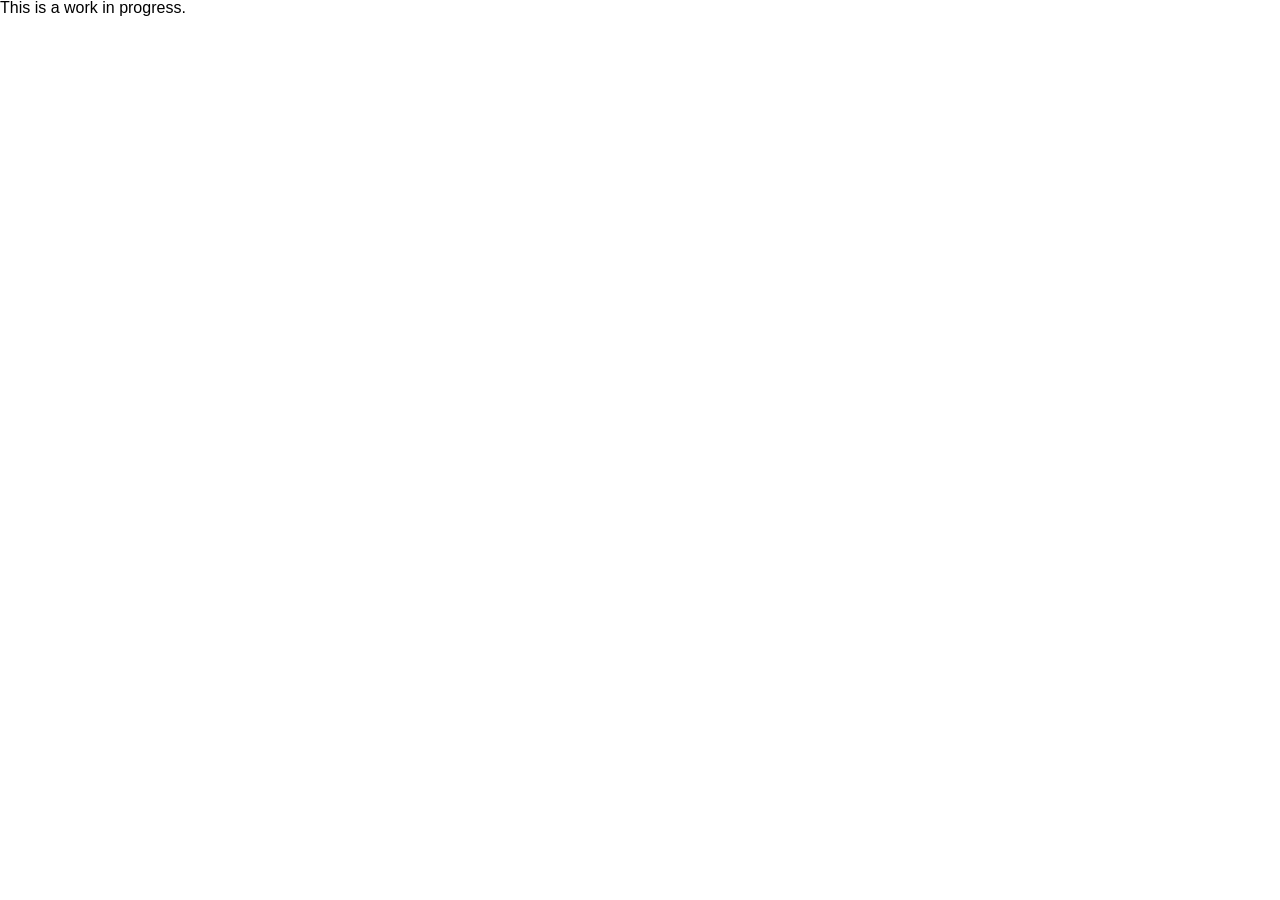
==== index.html @ e1dceb63 "Update index.html" ====
<!DOCTYPE html>
<html>
<meta charset="UTF-8">
<meta name="viewport" content="width=device-width, initial-scale=1">
<link rel="stylesheet" href="assets/stylesheets/main.css">
<body>
<p>This is a work in progress.</p>
</body>
</html>
---- assets/stylesheets/main.css ----
/* http://meyerweb.com/eric/tools/css/reset/ 
   v2.0 | 20110126
   License: none (public domain)
*/

html, body, div, span, applet, object, iframe,
h1, h2, h3, h4, h5, h6, p, blockquote, pre,
a, abbr, acronym, address, big, cite, code,
del, dfn, em, img, ins, kbd, q, s, samp,
small, strike, strong, sub, sup, tt, var,
b, u, i, center,
dl, dt, dd, ol, ul, li,
fieldset, form, label, legend,
table, caption, tbody, tfoot, thead, tr, th, td,
article, aside, canvas, details, embed, 
figure, figcaption, footer, header, hgroup, 
menu, nav, output, ruby, section, summary,
time, mark, audio, video {
	margin: 0;
	padding: 0;
	border: 0;
	font-size: 100%;
	font: inherit;
	vertical-align: baseline;
}
/* HTML5 display-role reset for older browsers */
article, aside, details, figcaption, figure, 
footer, header, hgroup, menu, nav, section {
	display: block;
}
body {
	line-height: 1;
}
ol, ul {
	list-style: none;
}
blockquote, q {
	quotes: none;
}
blockquote:before, blockquote:after,
q:before, q:after {
	content: '';
	content: none;
}
table {
	border-collapse: collapse;
	border-spacing: 0;
}

/* reset complete, actual stylesheet begins HERE*/


body {
  font-family: Arial, Helvetica, sans-serif;
  margin: 0;
}

html {
  box-sizing: border-box;
}

*, *:before, *:after {
  box-sizing: inherit;
}

.column {
  float: left;
  width: 33.3%;
  margin-bottom: 16px;
  padding: 0 8px;
}

.card {
  box-shadow: 0 4px 8px 0 rgba(0, 0, 0, 0.2);
  margin: 8px;
}

.header-section {
  padding: 50px;
  text-align: center;
  background-color: #70193d;
  color: white;
}

.container {
  padding: 0 16px;
}

.container::after, .row::after {
  content: "";
  clear: both;
  display: table;
}

.title {
  color: grey;
}

.button {
  border: none;
  outline: 0;
  display: inline-block;
  padding: 8px;
  color: white;
  background-color: #000;
  text-align: center;
  cursor: pointer;
  width: 100%;
}

.button:hover {
  background-color: #555;
}

@media screen and (max-width: 650px) {
  .column {
    width: 100%;
    display: block;
  }
}
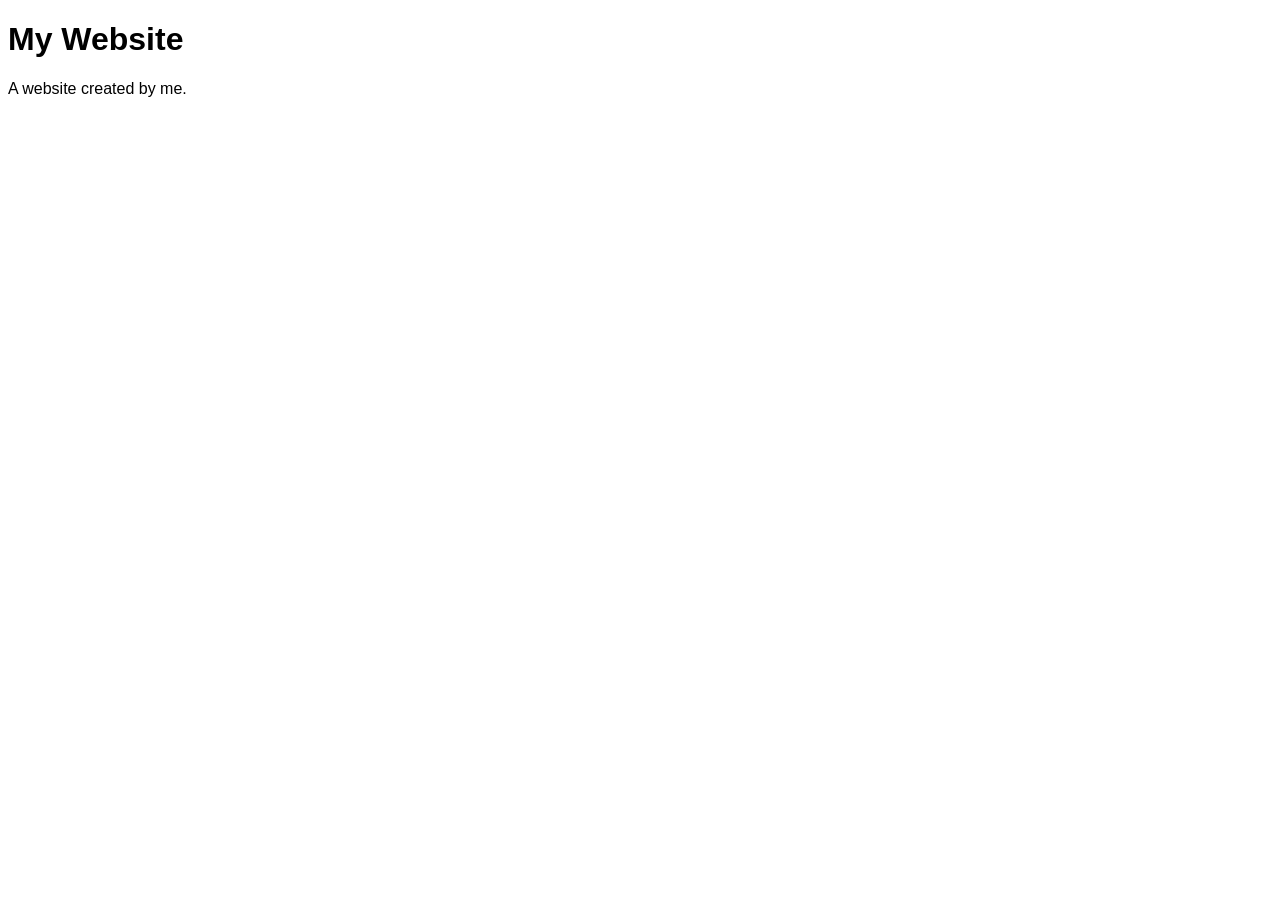
==== commit 1c727b8b: "Update index.html" ====
--- a/index.html
+++ b/index.html
@@ -1,9 +1,19 @@
 <!DOCTYPE html>
-<html>
+<html lang="en">
+<head>
+<title>Page Title</title>
 <meta charset="UTF-8">
 <meta name="viewport" content="width=device-width, initial-scale=1">
-<link rel="stylesheet" href="assets/stylesheets/main.css">
+<style>
+body {
+  font-family: Arial, Helvetica, sans-serif;
+}
+</style>
+</head>
 <body>
-<p>This is a work in progress.</p>
+
+<h1>My Website</h1>
+<p>A website created by me.</p>
+
 </body>
-</html>
+</html> 
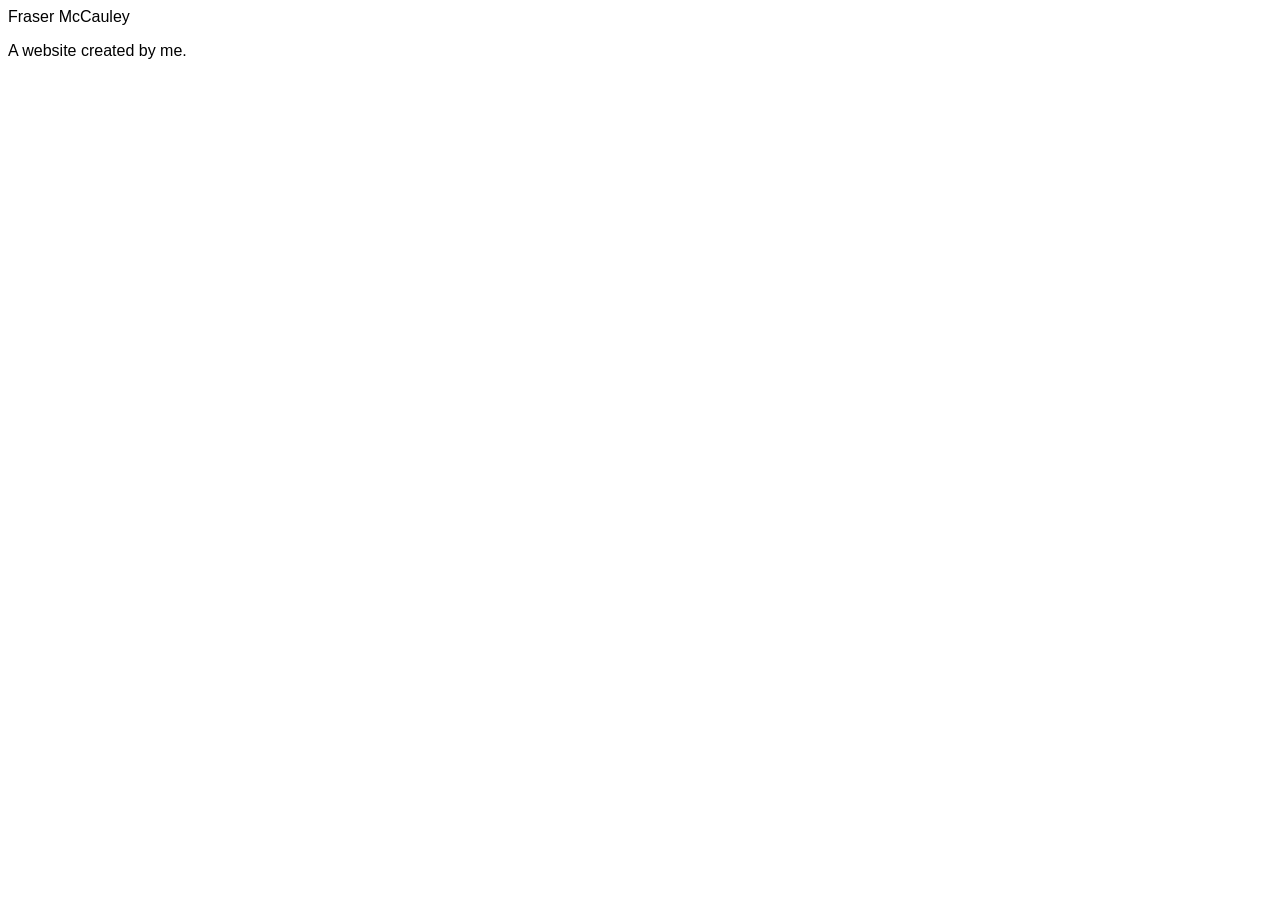
==== commit 9afab4c9: "Update index.html" ====
--- a/index.html
+++ b/index.html
@@ -11,9 +11,7 @@
 </style>
 </head>
 <body>
-
-<h1>My Website</h1>
-<p>A website created by me.</p>
-
+  <div class="header-section">Fraser McCauley</div>
+  <p>A website created by me.</p>
 </body>
 </html> 
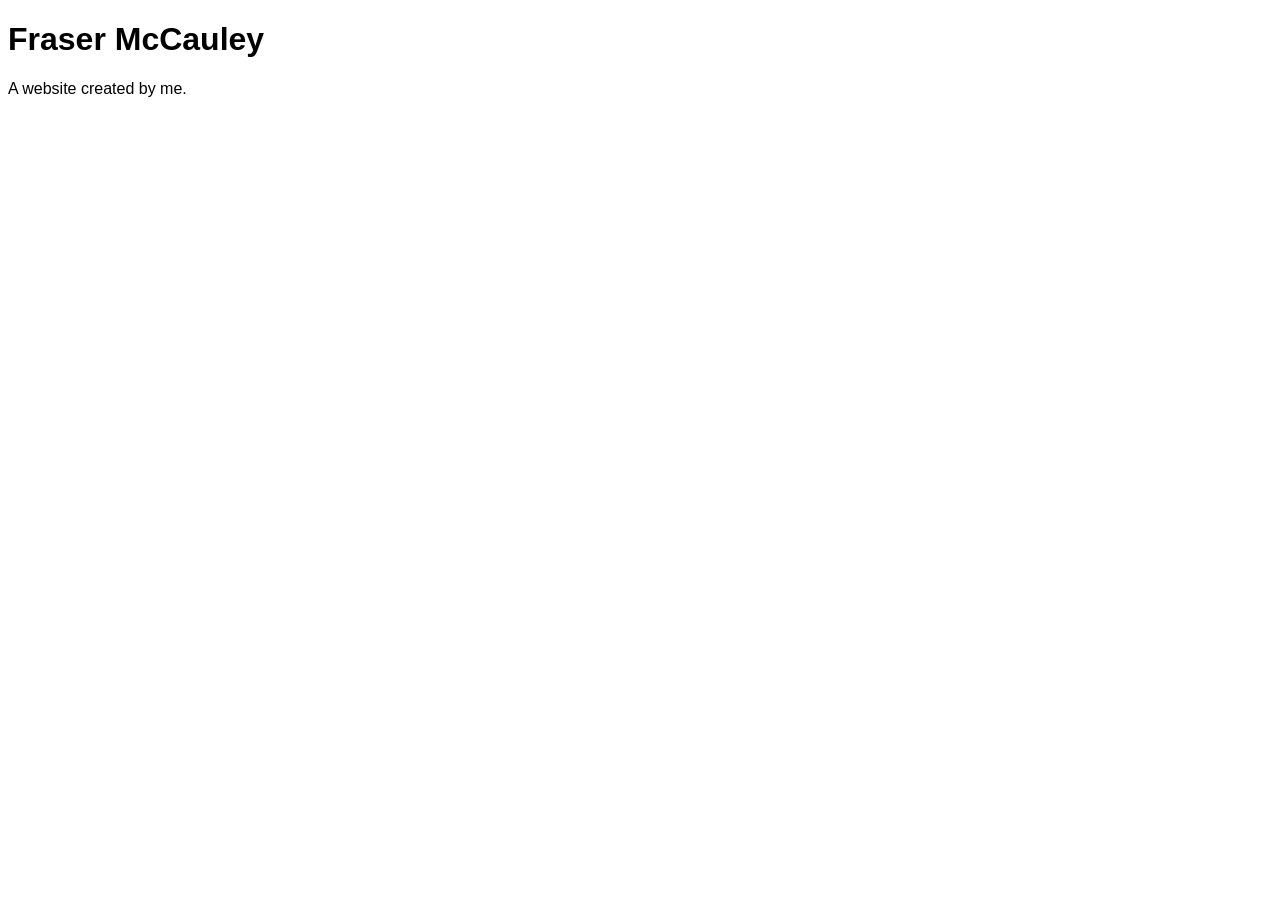
==== commit 1ae6ea87: "Update index.html" ====
--- a/index.html
+++ b/index.html
@@ -11,7 +11,9 @@
 </style>
 </head>
 <body>
-  <div class="header-section">Fraser McCauley</div>
+  <div class="header-section">
+    <h1>Fraser McCauley</h1>
+  </div>
   <p>A website created by me.</p>
 </body>
 </html> 
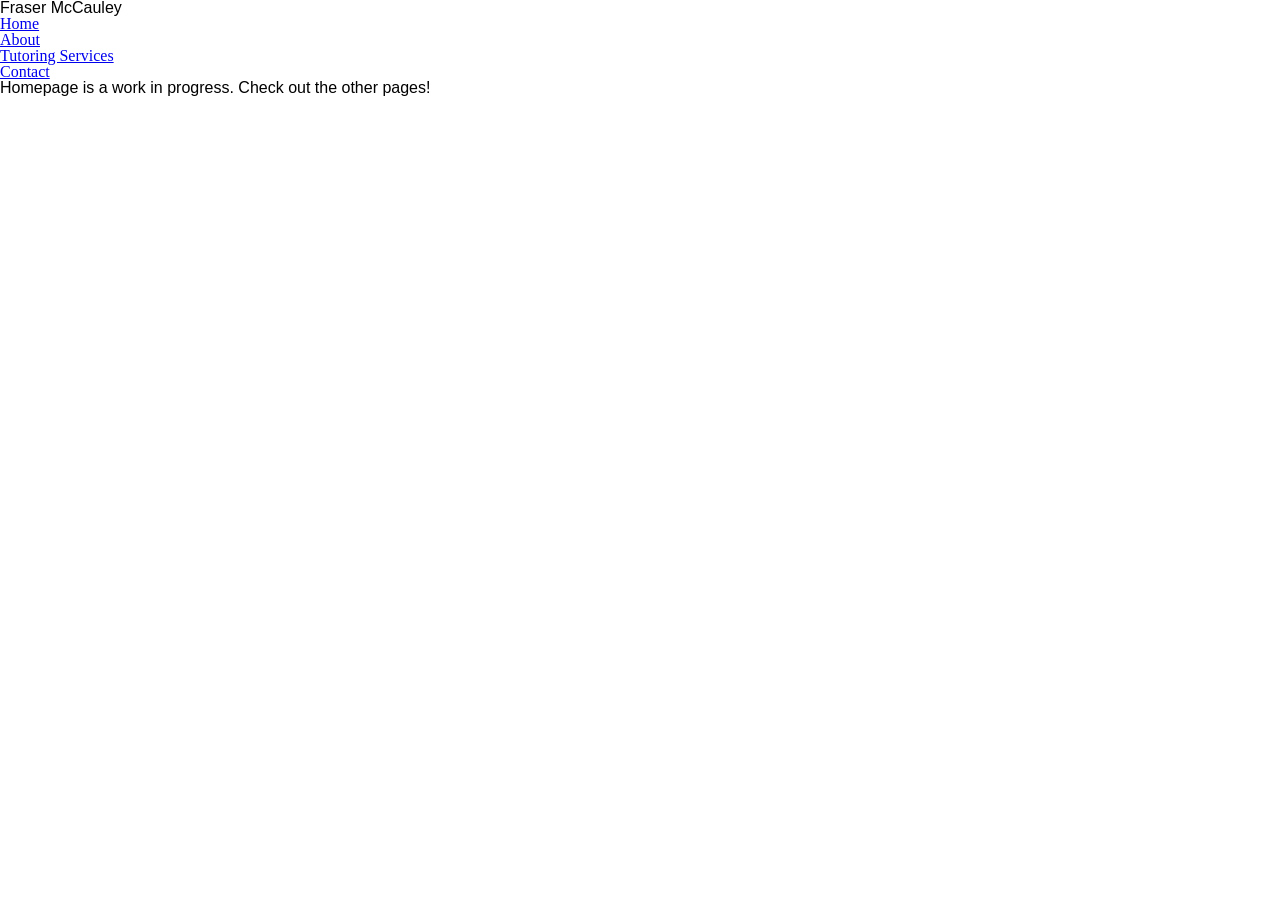
==== commit 6680e020: "Add files via upload" ====
--- a/index.html
+++ b/index.html
@@ -1,19 +1,22 @@
 <!DOCTYPE html>
 <html lang="en">
-<head>
-<title>Page Title</title>
-<meta charset="UTF-8">
-<meta name="viewport" content="width=device-width, initial-scale=1">
-<style>
-body {
-  font-family: Arial, Helvetica, sans-serif;
-}
-</style>
-</head>
-<body>
-  <div class="header-section">
+  <head>
+    <meta charset="utf-8">
+    <title>Fraser McCauley</title>
+	<link rel="stylesheet" href="assets/stylesheets/main.css">
+  </head>
+  <div class="title-bit">
     <h1>Fraser McCauley</h1>
   </div>
-  <p>A website created by me.</p>
-</body>
-</html> 
+  <l1 style="font-family: Verdana">
+	<ul>
+	<li><a href="index.html">Home</a></li>
+		<li><a href="about.html">About</a></li>
+		<li><a href="tutoring.html">Tutoring Services</a></li>
+		<li><a href="contact.html">Contact</a></li>
+	</ul> 
+  </l1>
+  <div class="about-sec">
+  <p>Homepage is a work in progress. Check out the other pages!</p>
+  </div>
+</html>
--- a/assets/stylesheets/main.css
+++ b/assets/stylesheets/main.css
@@ -0,0 +1,120 @@
+/* http://meyerweb.com/eric/tools/css/reset/ 
+   v2.0 | 20110126
+   License: none (public domain)
+*/
+
+html, body, div, span, applet, object, iframe,
+h1, h2, h3, h4, h5, h6, p, blockquote, pre,
+a, abbr, acronym, address, big, cite, code,
+del, dfn, em, img, ins, kbd, q, s, samp,
+small, strike, strong, sub, sup, tt, var,
+b, u, i, center,
+dl, dt, dd, ol, ul, li,
+fieldset, form, label, legend,
+table, caption, tbody, tfoot, thead, tr, th, td,
+article, aside, canvas, details, embed, 
+figure, figcaption, footer, header, hgroup, 
+menu, nav, output, ruby, section, summary,
+time, mark, audio, video {
+	margin: 0;
+	padding: 0;
+	border: 0;
+	font-size: 100%;
+	font: inherit;
+	vertical-align: baseline;
+}
+/* HTML5 display-role reset for older browsers */
+article, aside, details, figcaption, figure, 
+footer, header, hgroup, menu, nav, section {
+	display: block;
+}
+body {
+	line-height: 1;
+}
+ol, ul {
+	list-style: none;
+}
+blockquote, q {
+	quotes: none;
+}
+blockquote:before, blockquote:after,
+q:before, q:after {
+	content: '';
+	content: none;
+}
+table {
+	border-collapse: collapse;
+	border-spacing: 0;
+}
+
+/* reset complete, actual stylesheet begins HERE*/
+
+
+body {
+  font-family: Arial, Helvetica, sans-serif;
+  margin: 0;
+}
+
+html {
+  box-sizing: border-box;
+}
+
+*, *:before, *:after {
+  box-sizing: inherit;
+}
+
+.column {
+  float: left;
+  width: 33.3%;
+  margin-bottom: 16px;
+  padding: 0 8px;
+}
+
+.card {
+  box-shadow: 0 4px 8px 0 rgba(0, 0, 0, 0.2);
+  margin: 8px;
+}
+
+.header-section {
+  padding: 50px;
+  text-align: center;
+  background-color: #70193d;
+  color: white;
+}
+
+.container {
+  padding: 0 16px;
+}
+
+.container::after, .row::after {
+  content: "";
+  clear: both;
+  display: table;
+}
+
+.title {
+  color: grey;
+}
+
+.button {
+  border: none;
+  outline: 0;
+  display: inline-block;
+  padding: 8px;
+  color: white;
+  background-color: #000;
+  text-align: center;
+  cursor: pointer;
+  width: 100%;
+}
+
+.button:hover {
+  background-color: #555;
+}
+
+@media screen and (max-width: 650px) {
+  .column {
+    width: 100%;
+    display: block;
+  }
+}
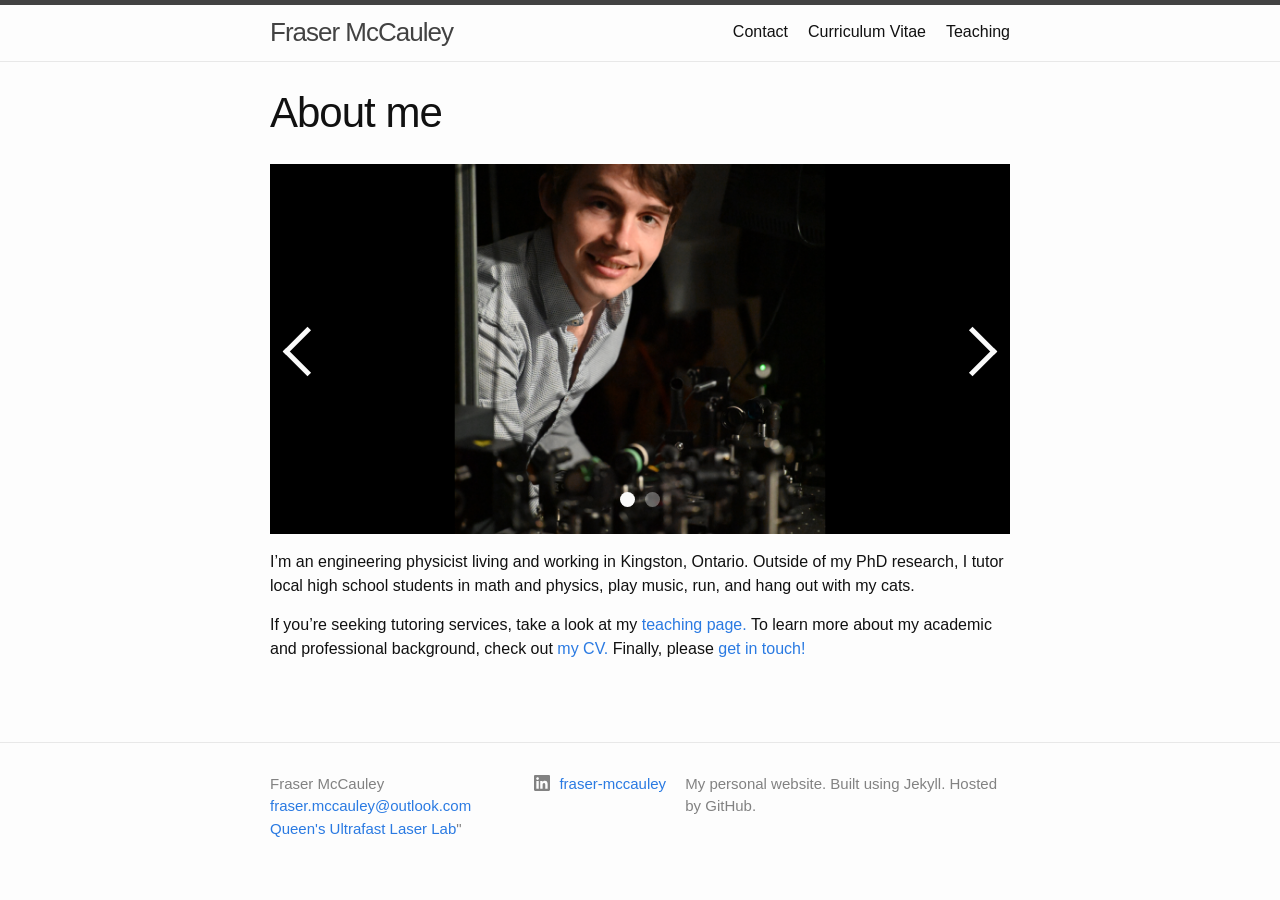
==== commit 05833516: "Add files via upload" ====
--- a/index.html
+++ b/index.html
@@ -1,22 +1,339 @@
 <!DOCTYPE html>
-<html lang="en">
-  <head>
-    <meta charset="utf-8">
-    <title>Fraser McCauley</title>
-	<link rel="stylesheet" href="assets/stylesheets/main.css">
-  </head>
-  <div class="title-bit">
-    <h1>Fraser McCauley</h1>
+<html lang="en"><head>
+  <meta charset="utf-8">
+  <meta http-equiv="X-UA-Compatible" content="IE=edge">
+  <meta name="viewport" content="width=device-width, initial-scale=1"><!-- Begin Jekyll SEO tag v2.8.0 -->
+<title>Fraser McCauley</title>
+<meta name="generator" content="Jekyll v4.4.1" />
+<meta property="og:title" content="Fraser McCauley" />
+<meta property="og:locale" content="en_US" />
+<link rel="canonical" href="http://localhost:4000/" />
+<meta property="og:url" content="http://localhost:4000/" />
+<meta property="og:site_name" content="Fraser McCauley" />
+<meta property="og:type" content="website" />
+<meta name="twitter:card" content="summary" />
+<meta property="twitter:title" content="Fraser McCauley" />
+<script type="application/ld+json">
+{"@context":"https://schema.org","@type":"WebSite","headline":"Fraser McCauley","name":"Fraser McCauley","url":"http://localhost:4000/"}</script>
+<!-- End Jekyll SEO tag -->
+<link rel="stylesheet" href="/assets/main.css"><link type="application/atom+xml" rel="alternate" href="http://localhost:4000/feed.xml" title="Fraser McCauley" /></head>
+<body><header class="site-header" role="banner">
+
+  <div class="wrapper"><a class="site-title" rel="author" href="/">Fraser McCauley</a><nav class="site-nav">
+        <input type="checkbox" id="nav-trigger" class="nav-trigger" />
+        <label for="nav-trigger">
+          <span class="menu-icon">
+            <svg viewBox="0 0 18 15" width="18px" height="15px">
+              <path d="M18,1.484c0,0.82-0.665,1.484-1.484,1.484H1.484C0.665,2.969,0,2.304,0,1.484l0,0C0,0.665,0.665,0,1.484,0 h15.032C17.335,0,18,0.665,18,1.484L18,1.484z M18,7.516C18,8.335,17.335,9,16.516,9H1.484C0.665,9,0,8.335,0,7.516l0,0 c0-0.82,0.665-1.484,1.484-1.484h15.032C17.335,6.031,18,6.696,18,7.516L18,7.516z M18,13.516C18,14.335,17.335,15,16.516,15H1.484 C0.665,15,0,14.335,0,13.516l0,0c0-0.82,0.665-1.483,1.484-1.483h15.032C17.335,12.031,18,12.695,18,13.516L18,13.516z"/>
+            </svg>
+          </span>
+        </label>
+
+        <div class="trigger"><a class="page-link" href="/contact/">Contact</a><a class="page-link" href="/cv/">Curriculum Vitae</a><a class="page-link" href="/teaching/">Teaching</a></div>
+      </nav></div>
+</header>
+<main class="page-content" aria-label="Content">
+      <div class="wrapper">
+        <article class="post">
+
+  <header class="post-header">
+    <h1 class="post-title">About me</h1>
+  </header>
+
+  <div class="post-content">
+    
+<div class="carousel__holder">
+    <div id="carousel0" class="carousel">
+        
+          <input class="carousel__activator" type="radio" name="carousel0" id="0a" checked="checked" />
+        
+          <input class="carousel__activator" type="radio" name="carousel0" id="0b" />
+        
+        
+          
+          
+          
+          
+          <div class="carousel__controls">
+              <label class="carousel__control carousel__control--backward" for="0b"></label>
+              <label class="carousel__control carousel__control--forward" for="0b"></label>
+          </div>
+        
+          
+          
+          
+          
+          <div class="carousel__controls">
+              <label class="carousel__control carousel__control--backward" for="0a"></label>
+              <label class="carousel__control carousel__control--forward" for="0a"></label>
+          </div>
+        
+        <div class="carousel__track">
+          <ul>
+            
+            <li class="carousel__slide" style="background-image: url('/assets/images/labphoto.png');"></li>
+            
+            <li class="carousel__slide" style="background-image: url('/assets/images/cats.png');"></li>
+            
+          </ul>
+        </div>
+        <div class="carousel__indicators">
+            
+              <label class="carousel__indicator" for="0a"></label>
+            
+              <label class="carousel__indicator" for="0b"></label>
+            
+        </div>
+    </div>
+</div>
+
+<style>
+.carousel__holder {width: 100%; position: relative; padding-bottom: 50%; margin: 1rem 0 1rem;}
+.carousel {
+  height: 100%;
+  width: 100%;
+  overflow: hidden;
+  text-align: center;
+  position: absolute;
+  padding: 0;
+}
+.carousel__controls,
+.carousel__activator {
+  display: none;
+}
+
+.carousel__activator:nth-of-type(1):checked ~ .carousel__track {
+  -webkit-transform: translateX(-000%);
+          transform: translateX(-000%);
+}
+.carousel__activator:nth-of-type(1):checked ~ .carousel__slide:nth-of-type(1) {
+  transition: opacity 0.5s, -webkit-transform 0.5s;
+  transition: opacity 0.5s, transform 0.5s;
+  transition: opacity 0.5s, transform 0.5s, -webkit-transform 0.5s;
+  top: 0;
+  left: 0;
+  right: 0;
+  opacity: 1;
+  -webkit-transform: scale(1);
+          transform: scale(1);
+}
+.carousel__activator:nth-of-type(1):checked ~ .carousel__controls:nth-of-type(1) {
+  display: block;
+  opacity: 1;
+}
+.carousel__activator:nth-of-type(1):checked ~ .carousel__indicators .carousel__indicator:nth-of-type(1) {
+  opacity: 1;
+}
+
+.carousel__activator:nth-of-type(2):checked ~ .carousel__track {
+  -webkit-transform: translateX(-100%);
+          transform: translateX(-100%);
+}
+.carousel__activator:nth-of-type(2):checked ~ .carousel__slide:nth-of-type(2) {
+  transition: opacity 0.5s, -webkit-transform 0.5s;
+  transition: opacity 0.5s, transform 0.5s;
+  transition: opacity 0.5s, transform 0.5s, -webkit-transform 0.5s;
+  top: 0;
+  left: 0;
+  right: 0;
+  opacity: 1;
+  -webkit-transform: scale(1);
+          transform: scale(1);
+}
+.carousel__activator:nth-of-type(2):checked ~ .carousel__controls:nth-of-type(2) {
+  display: block;
+  opacity: 1;
+}
+.carousel__activator:nth-of-type(2):checked ~ .carousel__indicators .carousel__indicator:nth-of-type(2) {
+  opacity: 1;
+}
+
+
+.carousel__control {
+  height: 30px;
+  width: 30px;
+  margin-top: -15px;
+  top: 50%;
+  position: absolute;
+  display: block;
+  cursor: pointer;
+  border-width: 5px 5px 0 0;
+  border-style: solid;
+  border-color: #fafafa;
+  opacity: 0.35;
+  opacity: 1;
+  outline: 0;
+  z-index: 3;
+}
+.carousel__control:hover {
+  opacity: 1;
+}
+.carousel__control--backward {
+  left: 20px;
+  -webkit-transform: rotate(-135deg);
+          transform: rotate(-135deg);
+}
+.carousel__control--forward {
+  right: 20px;
+  -webkit-transform: rotate(45deg);
+          transform: rotate(45deg);
+}
+.carousel__indicators {
+  position: absolute;
+  bottom: 20px;
+  width: 100%;
+  text-align: center;
+}
+.carousel__indicator {
+  height: 15px;
+  width: 15px;
+  border-radius: 100%;
+  display: inline-block;
+  z-index: 2;
+  cursor: pointer;
+  opacity: 0.35;
+  margin: 0 2.5px 0 2.5px;
+}
+.carousel__indicator:hover {
+  opacity: 0.75;
+}
+.carousel__track {
+  position: absolute;
+  top: 0;
+  right: 0;
+  bottom: 0;
+  left: 0;
+  padding: 0;
+  margin: 0;
+  transition: -webkit-transform 0.5s ease 0s;
+  transition: transform 0.5s ease 0s;
+  transition: transform 0.5s ease 0s, -webkit-transform 0.5s ease 0s;
+}
+.carousel__track .carousel__slide {
+  display: block;
+  top: 0;
+  left: 0;
+  right: 0;
+  opacity: 1;
+}
+
+.carousel__track .carousel__slide:nth-of-type(1) {
+  -webkit-transform: translateX(000%);
+          transform: translateX(000%);
+}
+
+.carousel__track .carousel__slide:nth-of-type(2) {
+  -webkit-transform: translateX(100%);
+          transform: translateX(100%);
+}
+
+
+.carousel--scale .carousel__slide {
+  -webkit-transform: scale(0);
+          transform: scale(0);
+}
+.carousel__slide {
+  height: 100%;
+  position: absolute;
+  opacity: 0;
+  overflow: hidden;
+}
+.carousel__slide .overlay {height: 100%;}
+.carousel--thumb .carousel__indicator {
+  height: 30px;
+  width: 30px;
+}
+.carousel__indicator {
+  background-color: #fafafa;
+}
+
+.carousel__slide:nth-of-type(1),
+.carousel--thumb .carousel__indicators .carousel__indicator:nth-of-type(1) {
+  background-size: cover;
+  background-position: center;
+}
+
+.carousel__slide:nth-of-type(2),
+.carousel--thumb .carousel__indicators .carousel__indicator:nth-of-type(2) {
+  background-size: cover;
+  background-position: center;
+}
+
+</style>
+
+<script>
+  function isVisible(el) {
+        while (el) {
+            if (el === document) {
+                return true;
+            }
+
+            var $style = window.getComputedStyle(el, null);
+
+            if (!el) {
+                return false;
+            } else if (!$style) {
+                return false;
+            } else if ($style.display === 'none') {
+                return false;
+            } else if ($style.visibility === 'hidden') {
+                return false;
+            } else if (+$style.opacity === 0) {
+                return false;
+            } else if (($style.display === 'block' || $style.display === 'inline-block') &&
+                $style.height === '0px' && $style.overflow === 'hidden') {
+                return false;
+            } else {
+                return $style.position === 'fixed' || isVisible(el.parentNode);
+            }
+        }
+  }
+  
+  setInterval(function(){
+    var j=0;
+    var elements = document.querySelectorAll('#carousel0 .carousel__control--forward');
+    for(i=(elements.length - 1);i>-1;i--) {
+      if(isVisible(elements[i])) j=i;
+    }
+    elements[j].click();
+  },7000);
+  
+</script>
+
+<p>I’m an engineering physicist living and working in Kingston, Ontario. Outside of my PhD research, I tutor local high school students in math and physics, play music, run, and hang out with my cats.</p>
+
+<p>If you’re seeking tutoring services, take a look at my <a href="/teaching/">teaching page.</a> To learn more about my academic and professional background, check out <a href="/cv/">my CV.</a> Finally, please <a href="/contact/">get in touch!</a></p>
+
   </div>
-  <l1 style="font-family: Verdana">
-	<ul>
-	<li><a href="index.html">Home</a></li>
-		<li><a href="about.html">About</a></li>
-		<li><a href="tutoring.html">Tutoring Services</a></li>
-		<li><a href="contact.html">Contact</a></li>
-	</ul> 
-  </l1>
-  <div class="about-sec">
-  <p>Homepage is a work in progress. Check out the other pages!</p>
+
+</article>
+
+      </div>
+    </main><footer class="site-footer h-card">
+  <data class="u-url" href="/"></data>
+
+  <div class="wrapper">
+
+    <!-- <h2 class="footer-heading">Fraser McCauley</h2> -->
+
+    <div class="footer-col-wrapper">
+      <div class="footer-col footer-col-1">
+        <ul class="contact-list">
+          <li class="p-name">Fraser McCauley</li><li><a class="u-email" href="mailto:fraser.mccauley@outlook.com">fraser.mccauley@outlook.com</a></li><li><a class="link" href="https://www.queensu.ca/ultrafast-laser-lab/">Queen's Ultrafast Laser Lab</a>"</li>
+        </ul>
+      </div>
+
+      <div class="footer-col footer-col-2"><ul class="social-media-list"><li><a href="https://www.linkedin.com/in/fraser-mccauley"><svg class="svg-icon"><use xlink:href="/assets/minima-social-icons.svg#linkedin"></use></svg> <span class="username">fraser-mccauley</span></a></li></ul>
+</div>
+
+      <div class="footer-col footer-col-3">
+        <p>My personal website. Built using Jekyll. Hosted by GitHub.</p>
+      </div>
+    </div>
+
   </div>
+
+</footer>
+</body>
+
 </html>
--- a/assets/main.css
+++ b/assets/main.css
@@ -0,0 +1,649 @@
+/**
+ * Reset some basic elements
+ */
+body, h1, h2, h3, h4, h5, h6,
+p, blockquote, pre, hr,
+dl, dd, ol, ul, figure {
+  margin: 0;
+  padding: 0;
+}
+
+/**
+ * Basic styling
+ */
+body {
+  font: 400 16px/1.5 -apple-system, BlinkMacSystemFont, "Segoe UI", Roboto, Helvetica, Arial, sans-serif, "Apple Color Emoji", "Segoe UI Emoji", "Segoe UI Symbol";
+  color: #111;
+  background-color: #fdfdfd;
+  -webkit-text-size-adjust: 100%;
+  -webkit-font-feature-settings: "kern" 1;
+  -moz-font-feature-settings: "kern" 1;
+  -o-font-feature-settings: "kern" 1;
+  font-feature-settings: "kern" 1;
+  font-kerning: normal;
+  display: flex;
+  min-height: 100vh;
+  flex-direction: column;
+}
+
+/**
+ * Set `margin-bottom` to maintain vertical rhythm
+ */
+h1, h2, h3, h4, h5, h6,
+p, blockquote, pre,
+ul, ol, dl, figure,
+.highlight {
+  margin-bottom: 15px;
+}
+
+/**
+ * `main` element
+ */
+main {
+  display: block; /* Default value of `display` of `main` element is 'inline' in IE 11. */
+}
+
+/**
+ * Images
+ */
+img {
+  max-width: 100%;
+  vertical-align: middle;
+}
+
+/**
+ * Figures
+ */
+figure > img {
+  display: block;
+}
+
+figcaption {
+  font-size: 14px;
+}
+
+/**
+ * Lists
+ */
+ul, ol {
+  margin-left: 30px;
+}
+
+li > ul,
+li > ol {
+  margin-bottom: 0;
+}
+
+/**
+ * Headings
+ */
+h1, h2, h3, h4, h5, h6 {
+  font-weight: 400;
+}
+
+/**
+ * Links
+ */
+a {
+  color: #2a7ae2;
+  text-decoration: none;
+}
+a:visited {
+  color: #1756a9;
+}
+a:hover {
+  color: #111;
+  text-decoration: underline;
+}
+.social-media-list a:hover {
+  text-decoration: none;
+}
+.social-media-list a:hover .username {
+  text-decoration: underline;
+}
+
+/**
+ * Blockquotes
+ */
+blockquote {
+  color: #828282;
+  border-left: 4px solid #e8e8e8;
+  padding-left: 15px;
+  font-size: 18px;
+  letter-spacing: -1px;
+  font-style: italic;
+}
+blockquote > :last-child {
+  margin-bottom: 0;
+}
+
+/**
+ * Code formatting
+ */
+pre,
+code {
+  font-size: 15px;
+  border: 1px solid #e8e8e8;
+  border-radius: 3px;
+  background-color: #eef;
+}
+
+code {
+  padding: 1px 5px;
+}
+
+pre {
+  padding: 8px 12px;
+  overflow-x: auto;
+}
+pre > code {
+  border: 0;
+  padding-right: 0;
+  padding-left: 0;
+}
+
+/**
+ * Wrapper
+ */
+.wrapper {
+  max-width: -webkit-calc(800px - (30px * 2));
+  max-width: calc(800px - 30px * 2);
+  margin-right: auto;
+  margin-left: auto;
+  padding-right: 30px;
+  padding-left: 30px;
+}
+@media screen and (max-width: 800px) {
+  .wrapper {
+    max-width: -webkit-calc(800px - (30px));
+    max-width: calc(800px - (30px));
+    padding-right: 15px;
+    padding-left: 15px;
+  }
+}
+
+/**
+ * Clearfix
+ */
+.footer-col-wrapper:after, .wrapper:after {
+  content: "";
+  display: table;
+  clear: both;
+}
+
+/**
+ * Icons
+ */
+.svg-icon {
+  width: 16px;
+  height: 16px;
+  display: inline-block;
+  fill: #828282;
+  padding-right: 5px;
+  vertical-align: text-top;
+}
+
+.social-media-list li + li {
+  padding-top: 5px;
+}
+
+/**
+ * Tables
+ */
+table {
+  margin-bottom: 30px;
+  width: 100%;
+  text-align: left;
+  color: #3f3f3f;
+  border-collapse: collapse;
+  border: 1px solid #e8e8e8;
+}
+table tr:nth-child(even) {
+  background-color: #f7f7f7;
+}
+table th, table td {
+  padding: 9.999999999px 15px;
+}
+table th {
+  background-color: #f0f0f0;
+  border: 1px solid #dedede;
+  border-bottom-color: #c9c9c9;
+}
+table td {
+  border: 1px solid #e8e8e8;
+}
+
+/**
+ * Site header
+ */
+.site-header {
+  border-top: 5px solid #424242;
+  border-bottom: 1px solid #e8e8e8;
+  min-height: 55.95px;
+  position: relative;
+}
+
+.site-title {
+  font-size: 26px;
+  font-weight: 300;
+  line-height: 54px;
+  letter-spacing: -1px;
+  margin-bottom: 0;
+  float: left;
+}
+.site-title, .site-title:visited {
+  color: #424242;
+}
+
+.site-nav {
+  float: right;
+  line-height: 54px;
+}
+.site-nav .nav-trigger {
+  display: none;
+}
+.site-nav .menu-icon {
+  display: none;
+}
+.site-nav .page-link {
+  color: #111;
+  line-height: 1.5;
+}
+.site-nav .page-link:not(:last-child) {
+  margin-right: 20px;
+}
+@media screen and (max-width: 600px) {
+  .site-nav {
+    position: absolute;
+    top: 9px;
+    right: 15px;
+    background-color: #fdfdfd;
+    border: 1px solid #e8e8e8;
+    border-radius: 5px;
+    text-align: right;
+  }
+  .site-nav label[for=nav-trigger] {
+    display: block;
+    float: right;
+    width: 36px;
+    height: 36px;
+    z-index: 2;
+    cursor: pointer;
+  }
+  .site-nav .menu-icon {
+    display: block;
+    float: right;
+    width: 36px;
+    height: 26px;
+    line-height: 0;
+    padding-top: 10px;
+    text-align: center;
+  }
+  .site-nav .menu-icon > svg {
+    fill: #424242;
+  }
+  .site-nav input ~ .trigger {
+    clear: both;
+    display: none;
+  }
+  .site-nav input:checked ~ .trigger {
+    display: block;
+    padding-bottom: 5px;
+  }
+  .site-nav .page-link {
+    display: block;
+    margin-left: 20px;
+    padding: 5px 10px;
+  }
+  .site-nav .page-link:not(:last-child) {
+    margin-right: 0;
+  }
+}
+
+/**
+ * Site footer
+ */
+.site-footer {
+  border-top: 1px solid #e8e8e8;
+  padding: 30px 0;
+}
+
+.footer-heading {
+  font-size: 18px;
+  margin-bottom: 15px;
+}
+
+.contact-list,
+.social-media-list {
+  list-style: none;
+  margin-left: 0;
+}
+
+.footer-col-wrapper {
+  font-size: 15px;
+  color: #828282;
+  margin-left: -15px;
+}
+
+.footer-col {
+  float: left;
+  margin-bottom: 15px;
+  padding-left: 15px;
+}
+
+.footer-col-1 {
+  width: -webkit-calc(35% - (30px / 2));
+  width: calc(35% - 30px / 2);
+}
+
+.footer-col-2 {
+  width: -webkit-calc(20% - (30px / 2));
+  width: calc(20% - 30px / 2);
+}
+
+.footer-col-3 {
+  width: -webkit-calc(45% - (30px / 2));
+  width: calc(45% - 30px / 2);
+}
+
+@media screen and (max-width: 800px) {
+  .footer-col-1,
+  .footer-col-2 {
+    width: -webkit-calc(50% - (30px / 2));
+    width: calc(50% - 30px / 2);
+  }
+  .footer-col-3 {
+    width: -webkit-calc(100% - (30px / 2));
+    width: calc(100% - 30px / 2);
+  }
+}
+@media screen and (max-width: 600px) {
+  .footer-col {
+    float: none;
+    width: -webkit-calc(100% - (30px / 2));
+    width: calc(100% - 30px / 2);
+  }
+}
+/**
+ * Page content
+ */
+.page-content {
+  padding: 30px 0;
+  flex: 1;
+}
+
+.page-heading {
+  font-size: 32px;
+}
+
+.post-list-heading {
+  font-size: 28px;
+}
+
+.post-list {
+  margin-left: 0;
+  list-style: none;
+}
+.post-list > li {
+  margin-bottom: 30px;
+}
+
+.post-meta {
+  font-size: 14px;
+  color: #828282;
+}
+
+.post-link {
+  display: block;
+  font-size: 24px;
+}
+
+/**
+ * Posts
+ */
+.post-header {
+  margin-bottom: 30px;
+}
+
+.post-title {
+  font-size: 42px;
+  letter-spacing: -1px;
+  line-height: 1;
+}
+@media screen and (max-width: 800px) {
+  .post-title {
+    font-size: 36px;
+  }
+}
+
+.post-content {
+  margin-bottom: 30px;
+}
+.post-content h2 {
+  font-size: 32px;
+}
+@media screen and (max-width: 800px) {
+  .post-content h2 {
+    font-size: 28px;
+  }
+}
+.post-content h3 {
+  font-size: 26px;
+}
+@media screen and (max-width: 800px) {
+  .post-content h3 {
+    font-size: 22px;
+  }
+}
+.post-content h4 {
+  font-size: 20px;
+}
+@media screen and (max-width: 800px) {
+  .post-content h4 {
+    font-size: 18px;
+  }
+}
+
+/**
+ * Syntax highlighting styles
+ */
+.highlight {
+  background: #fff;
+}
+.highlighter-rouge .highlight {
+  background: #eef;
+}
+.highlight .c {
+  color: #998;
+  font-style: italic;
+}
+.highlight .err {
+  color: #a61717;
+  background-color: #e3d2d2;
+}
+.highlight .k {
+  font-weight: bold;
+}
+.highlight .o {
+  font-weight: bold;
+}
+.highlight .cm {
+  color: #998;
+  font-style: italic;
+}
+.highlight .cp {
+  color: #999;
+  font-weight: bold;
+}
+.highlight .c1 {
+  color: #998;
+  font-style: italic;
+}
+.highlight .cs {
+  color: #999;
+  font-weight: bold;
+  font-style: italic;
+}
+.highlight .gd {
+  color: #000;
+  background-color: #fdd;
+}
+.highlight .gd .x {
+  color: #000;
+  background-color: #faa;
+}
+.highlight .ge {
+  font-style: italic;
+}
+.highlight .gr {
+  color: #a00;
+}
+.highlight .gh {
+  color: #999;
+}
+.highlight .gi {
+  color: #000;
+  background-color: #dfd;
+}
+.highlight .gi .x {
+  color: #000;
+  background-color: #afa;
+}
+.highlight .go {
+  color: #888;
+}
+.highlight .gp {
+  color: #555;
+}
+.highlight .gs {
+  font-weight: bold;
+}
+.highlight .gu {
+  color: #aaa;
+}
+.highlight .gt {
+  color: #a00;
+}
+.highlight .kc {
+  font-weight: bold;
+}
+.highlight .kd {
+  font-weight: bold;
+}
+.highlight .kp {
+  font-weight: bold;
+}
+.highlight .kr {
+  font-weight: bold;
+}
+.highlight .kt {
+  color: #458;
+  font-weight: bold;
+}
+.highlight .m {
+  color: #099;
+}
+.highlight .s {
+  color: #d14;
+}
+.highlight .na {
+  color: #008080;
+}
+.highlight .nb {
+  color: #0086B3;
+}
+.highlight .nc {
+  color: #458;
+  font-weight: bold;
+}
+.highlight .no {
+  color: #008080;
+}
+.highlight .ni {
+  color: #800080;
+}
+.highlight .ne {
+  color: #900;
+  font-weight: bold;
+}
+.highlight .nf {
+  color: #900;
+  font-weight: bold;
+}
+.highlight .nn {
+  color: #555;
+}
+.highlight .nt {
+  color: #000080;
+}
+.highlight .nv {
+  color: #008080;
+}
+.highlight .ow {
+  font-weight: bold;
+}
+.highlight .w {
+  color: #bbb;
+}
+.highlight .mf {
+  color: #099;
+}
+.highlight .mh {
+  color: #099;
+}
+.highlight .mi {
+  color: #099;
+}
+.highlight .mo {
+  color: #099;
+}
+.highlight .sb {
+  color: #d14;
+}
+.highlight .sc {
+  color: #d14;
+}
+.highlight .sd {
+  color: #d14;
+}
+.highlight .s2 {
+  color: #d14;
+}
+.highlight .se {
+  color: #d14;
+}
+.highlight .sh {
+  color: #d14;
+}
+.highlight .si {
+  color: #d14;
+}
+.highlight .sx {
+  color: #d14;
+}
+.highlight .sr {
+  color: #009926;
+}
+.highlight .s1 {
+  color: #d14;
+}
+.highlight .ss {
+  color: #990073;
+}
+.highlight .bp {
+  color: #999;
+}
+.highlight .vc {
+  color: #008080;
+}
+.highlight .vg {
+  color: #008080;
+}
+.highlight .vi {
+  color: #008080;
+}
+.highlight .il {
+  color: #099;
+}
+
+/*# sourceMappingURL=main.css.map */
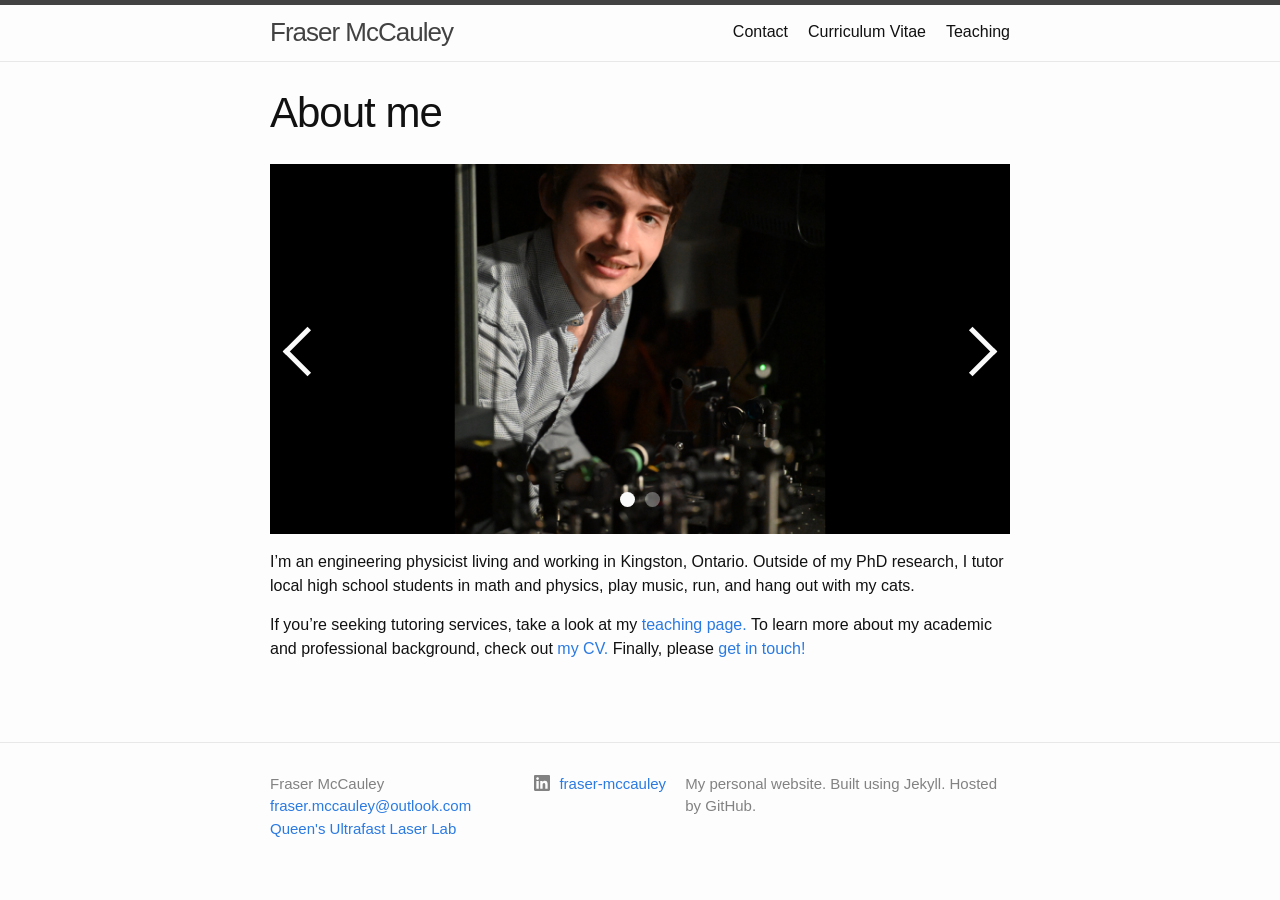
==== commit d23ab8b2: "Add files via upload" ====
--- a/index.html
+++ b/index.html
@@ -319,7 +319,7 @@
     <div class="footer-col-wrapper">
       <div class="footer-col footer-col-1">
         <ul class="contact-list">
-          <li class="p-name">Fraser McCauley</li><li><a class="u-email" href="mailto:fraser.mccauley@outlook.com">fraser.mccauley@outlook.com</a></li><li><a class="link" href="https://www.queensu.ca/ultrafast-laser-lab/">Queen's Ultrafast Laser Lab</a>"</li>
+          <li class="p-name">Fraser McCauley</li><li><a class="u-email" href="mailto:fraser.mccauley@outlook.com">fraser.mccauley@outlook.com</a></li><li><a class="link" href="https://www.queensu.ca/ultrafast-laser-lab/">Queen's Ultrafast Laser Lab</a></li>
         </ul>
       </div>
 
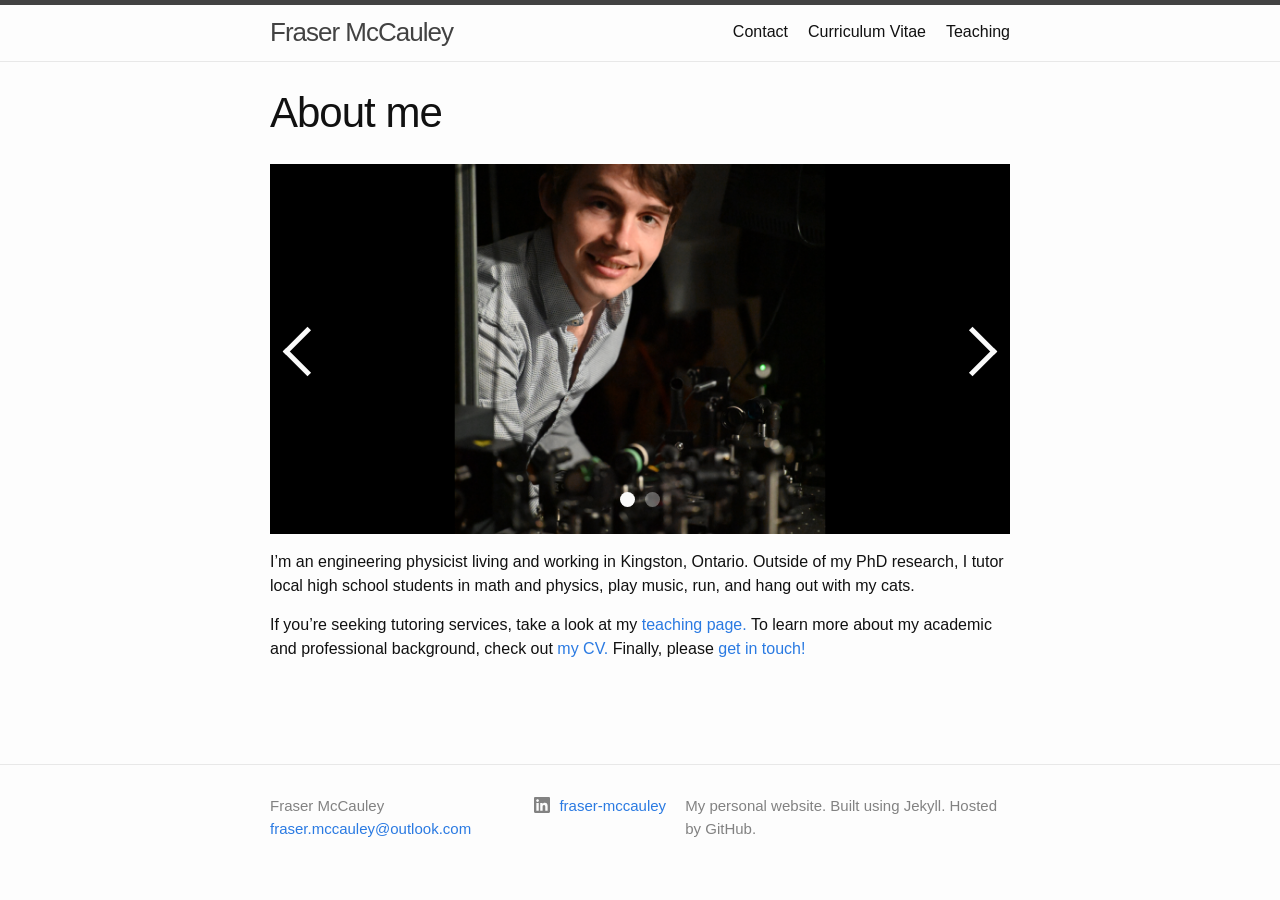
==== commit 0be4e84c: "Add files via upload" ====
--- a/index.html
+++ b/index.html
@@ -319,8 +319,7 @@
     <div class="footer-col-wrapper">
       <div class="footer-col footer-col-1">
         <ul class="contact-list">
-          <li class="p-name">Fraser McCauley</li><li><a class="u-email" href="mailto:fraser.mccauley@outlook.com">fraser.mccauley@outlook.com</a></li><li><a class="link" href="https://www.queensu.ca/ultrafast-laser-lab/">Queen's Ultrafast Laser Lab</a></li>
-        </ul>
+          <li class="p-name">Fraser McCauley</li><li><a class="u-email" href="mailto:fraser.mccauley@outlook.com">fraser.mccauley@outlook.com</a></li></ul>
       </div>
 
       <div class="footer-col footer-col-2"><ul class="social-media-list"><li><a href="https://www.linkedin.com/in/fraser-mccauley"><svg class="svg-icon"><use xlink:href="/assets/minima-social-icons.svg#linkedin"></use></svg> <span class="username">fraser-mccauley</span></a></li></ul>
